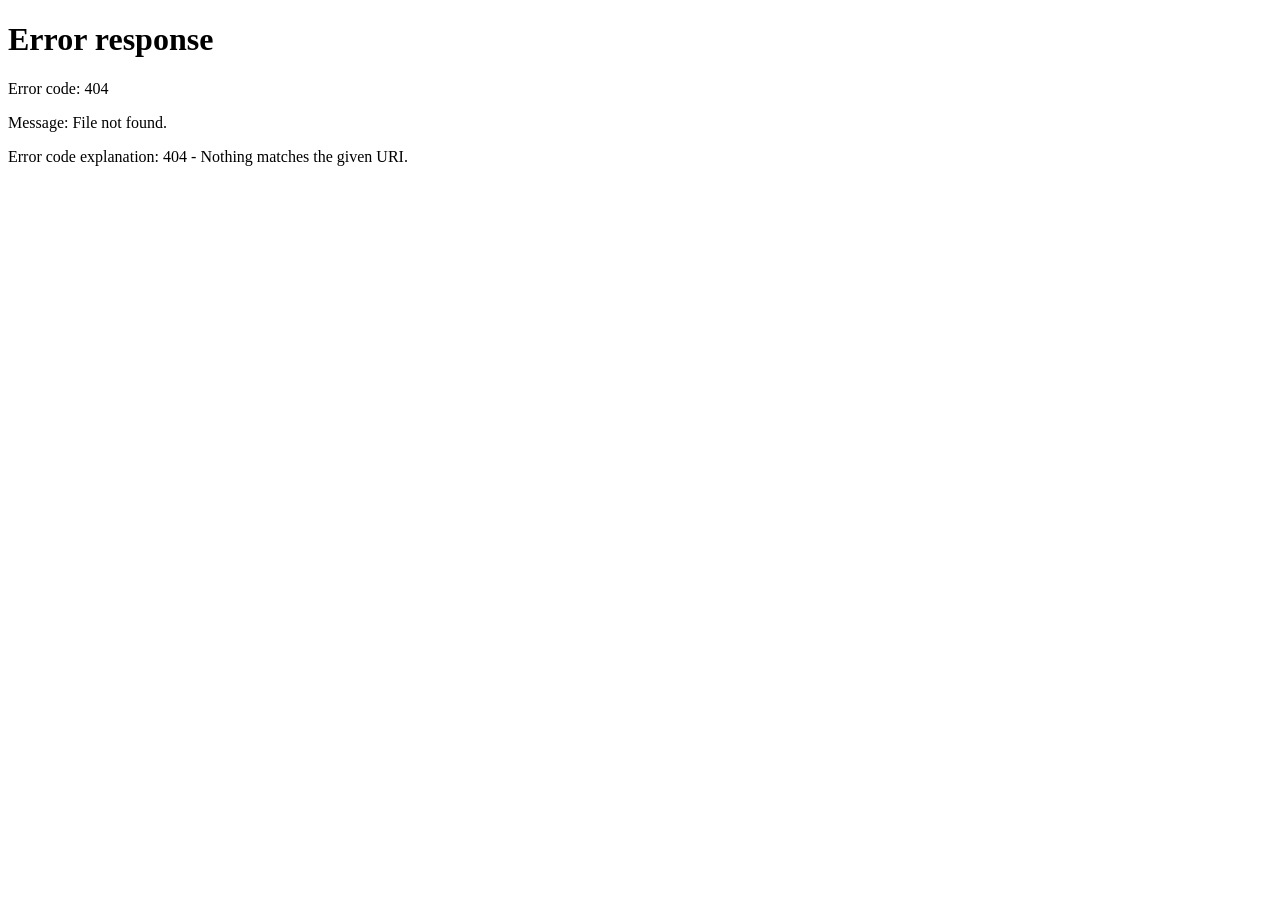
==== index.html @ a8dd4789 "Add files via upload" ====
<!DOCTYPE html>
<html>

<head>
    <meta charset="utf-8">
    <title>KINGJOWATCH</title>
</head>

<body>
    <h1>站点加载中...</h1>
    <script>window.location.href = '/admin/';</script> <!-- 如果你想让首页自动跳到后台，加上这行 -->
</body>

</html>
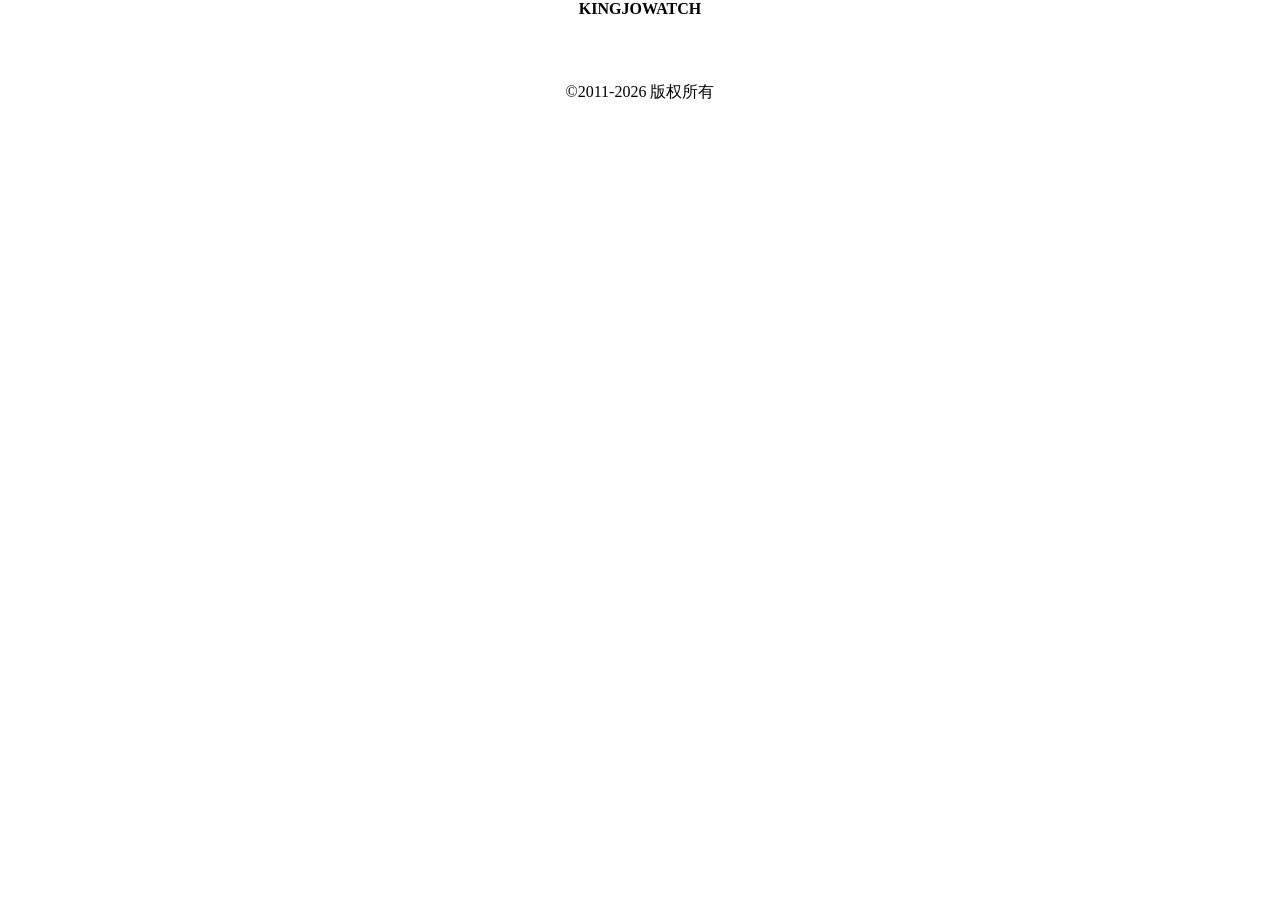
==== commit 51621425: "Update index.html" ====
--- a/index.html
+++ b/index.html
@@ -1,14 +1,155 @@
 <!DOCTYPE html>
-<html>
+<html lang="zh-CN">
 
 <head>
-    <meta charset="utf-8">
-    <title>KINGJOWATCH</title>
+  <meta charset="UTF-8">
+  <meta name="viewport"
+    content="width=device-width, initial-scale=1.0, maximum-scale=1.0, user-scalable=no, viewport-fit=cover">
+  <meta name="format-detection" content="telephone=no">
+  <meta name="theme-color" content="#ffffff">
+  <!-- 基础 SEO -->
+  <title>KingJoWatch</title>
+  <meta name="keywords" content="watch">
+
+  <!-- Open Graph 分享信息 -->
+  <meta property="og:type" content="website">
+  <meta property="og:title" content="KingJoWatch">
+  <meta name="twitter:card" content="summary_large_image">
+  <meta name="twitter:title" content="KingJoWatch">
+  <link rel="icon" type="image/png" href="assets/favicon.png">
+  <link rel="apple-touch-icon" href="assets/favicon.png">
+  <link rel="stylesheet" href="assets/h5.css?v=1789041992">
+  <style>
+    img[data-width-mode="full"] {
+      width: 100% !important;
+      height: auto !important;
+      max-width: 100%;
+      display: block;
+    }
+
+    img[data-width-mode="auto"] {
+      width: auto !important;
+      height: auto !important;
+      max-width: 100%;
+      display: block;
+    }
+
+    img[data-width-mode="custom"] {
+      height: auto !important;
+      max-width: 100%;
+      display: block;
+    }
+
+    img[data-align="left"] {
+      margin-left: 0 !important;
+      margin-right: auto !important;
+    }
+
+    img[data-align="center"] {
+      margin-left: auto !important;
+      margin-right: auto !important;
+    }
+
+    img[data-align="right"] {
+      margin-left: auto !important;
+      margin-right: 0 !important;
+    }
+
+    .sp-hero img,
+    .sp-cover>img,
+    .sp-swiper-item img {
+      width: 100% !important;
+      height: auto !important;
+      max-width: 100%;
+      display: block;
+    }
+  </style>
 </head>
 
 <body>
-    <h1>站点加载中...</h1>
-    <script>window.location.href = '/admin/';</script> <!-- 如果你想让首页自动跳到后台，加上这行 -->
+  <div class="sp-container">
+    <div class="sp-content">
+      <p><a class="sp-float-btn sp-float-btn--middle" style="width: 50px; height: 50px; right: 12px;" href="#"
+          target="_blank" rel="noopener" data-position-value="50%" data-whatsapp-btn>
+          <img src="assets/img/20260913_4eb7e6a503f9.png" alt="" data-width-mode="full">
+        </a></p>
+      <!-- KEEP -->
+      <div
+        style="text-align: center; position: fixed; top: 0; left: 0; right: 0; z-index: 100; background: #fff; display: block !important;">
+        <strong><span class="label">KINGJOWATCH</span></strong>
+      </div>
+      <!-- /KEEP -->
+      <p><img src="assets/img/20260910_326aba3b43a9.jpg" alt="" data-width-mode="full"><img
+          src="assets/img/20260910_cde612ee948a.jpg" alt="" data-width-mode="full"><img
+          src="assets/img/20260910_52739b4dad63.jpg" alt="" data-width-mode="full"><img
+          src="assets/img/20260910_2790271e76e2.jpg" alt="" data-width-mode="full"><img
+          src="assets/img/20260910_4234d8d2cf99.jpg" alt="" data-width-mode="full"><img
+          src="assets/img/20260910_8cfaa98b5fab.jpg" alt="" data-width-mode="full"><a title="baidu"
+          href="http://www.baidu.com" target="_blank" rel="noopener"><img src="assets/img/20260910_e543f8e494a5.jpg"
+            alt="" data-width-mode="full"></a></p>
+      <p>&nbsp;</p>
+      <div class="sp-list">
+        <div class="sp-list-item" style="text-align: center;">&copy;2011-2026 版权所有</div>
+      </div>
+    </div>
+  </div>
+  <script src="assets/h5.js?v=1789032528"></script>
+
+  <!-- ===== 从 Worker KV 读取 WhatsApp 号码并替换按钮链接 ===== -->
+  <script>
+    (function () {
+      "use strict";
+
+      // 兜底号码：API 失败时用这个，保证按钮永远能用
+      var FALLBACK_NUMBER = '8618603024764';
+
+      function pickNumber(config) {
+        if (!config || !Array.isArray(config.whatsapp) || !config.whatsapp.length) {
+          return FALLBACK_NUMBER;
+        }
+        var list = config.whatsapp;
+
+        // 轮询模式：前端随机挑一个（真正轮询应由 Worker 处理）
+        if (config.routing_mode === 'round_robin') {
+          return list[Math.floor(Math.random() * list.length)].number;
+        }
+
+        // 单号码模式：优先默认号码，否则第一个
+        var target = list.find(function (x) { return x.is_default; }) || list[0];
+        return target.number;
+      }
+
+      function applyNumber(number) {
+        var clean = String(number || '').replace(/\D/g, '');
+        if (!clean) clean = FALLBACK_NUMBER;
+
+        var buttons = document.querySelectorAll('[data-whatsapp-btn]');
+        for (var i = 0; i < buttons.length; i++) {
+          buttons[i].href = 'https://wa.me/' + clean;
+        }
+      }
+
+      async function boot() {
+        var config = null;
+        try {
+          var res = await fetch('/api/public/config', {
+            cache: 'no-store',
+            credentials: 'same-origin'
+          });
+          if (res.ok) config = await res.json();
+        } catch (e) {
+          console.warn('[Sulan] /api/public/config 读取失败，使用兜底号码:', e.message);
+        }
+        applyNumber(pickNumber(config));
+      }
+
+      if (document.readyState === 'loading') {
+        document.addEventListener('DOMContentLoaded', boot, { once: true });
+      } else {
+        boot();
+      }
+    })();
+  </script>
 </body>
 
-</html>+</html>
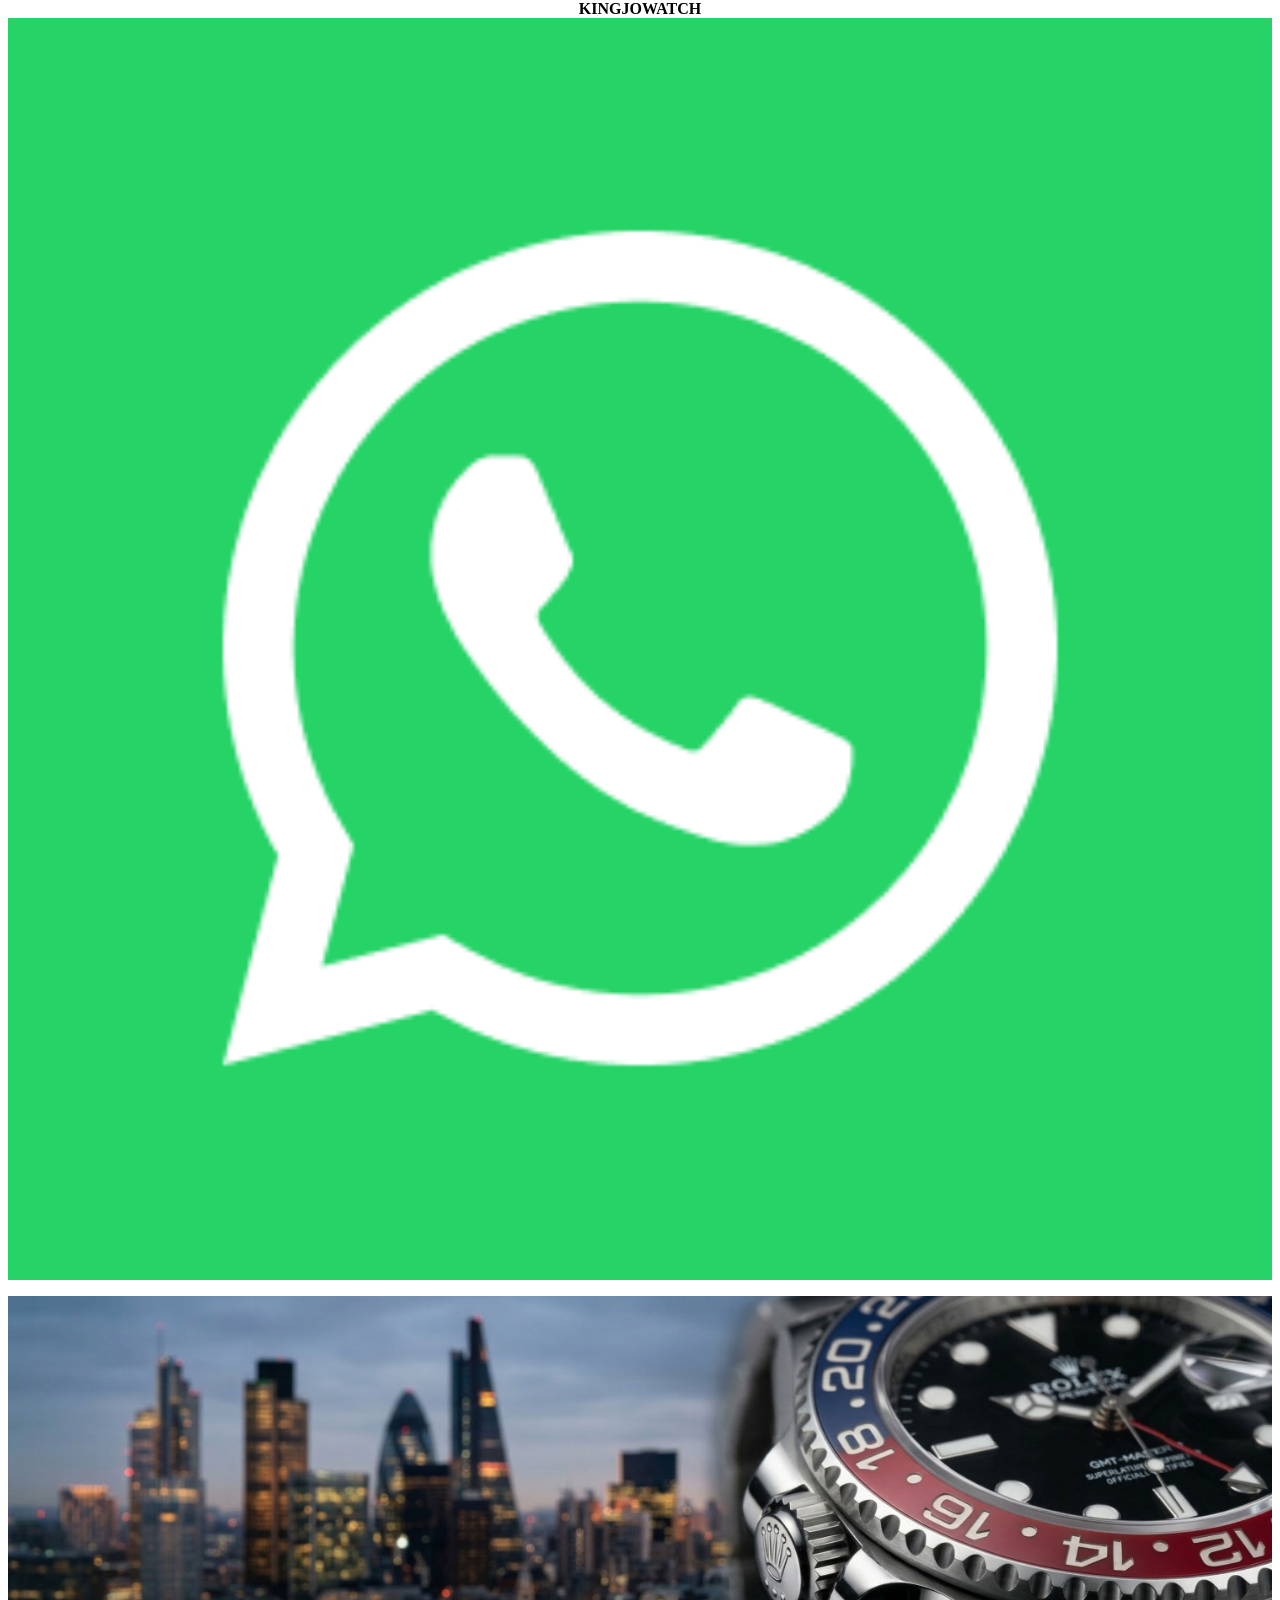
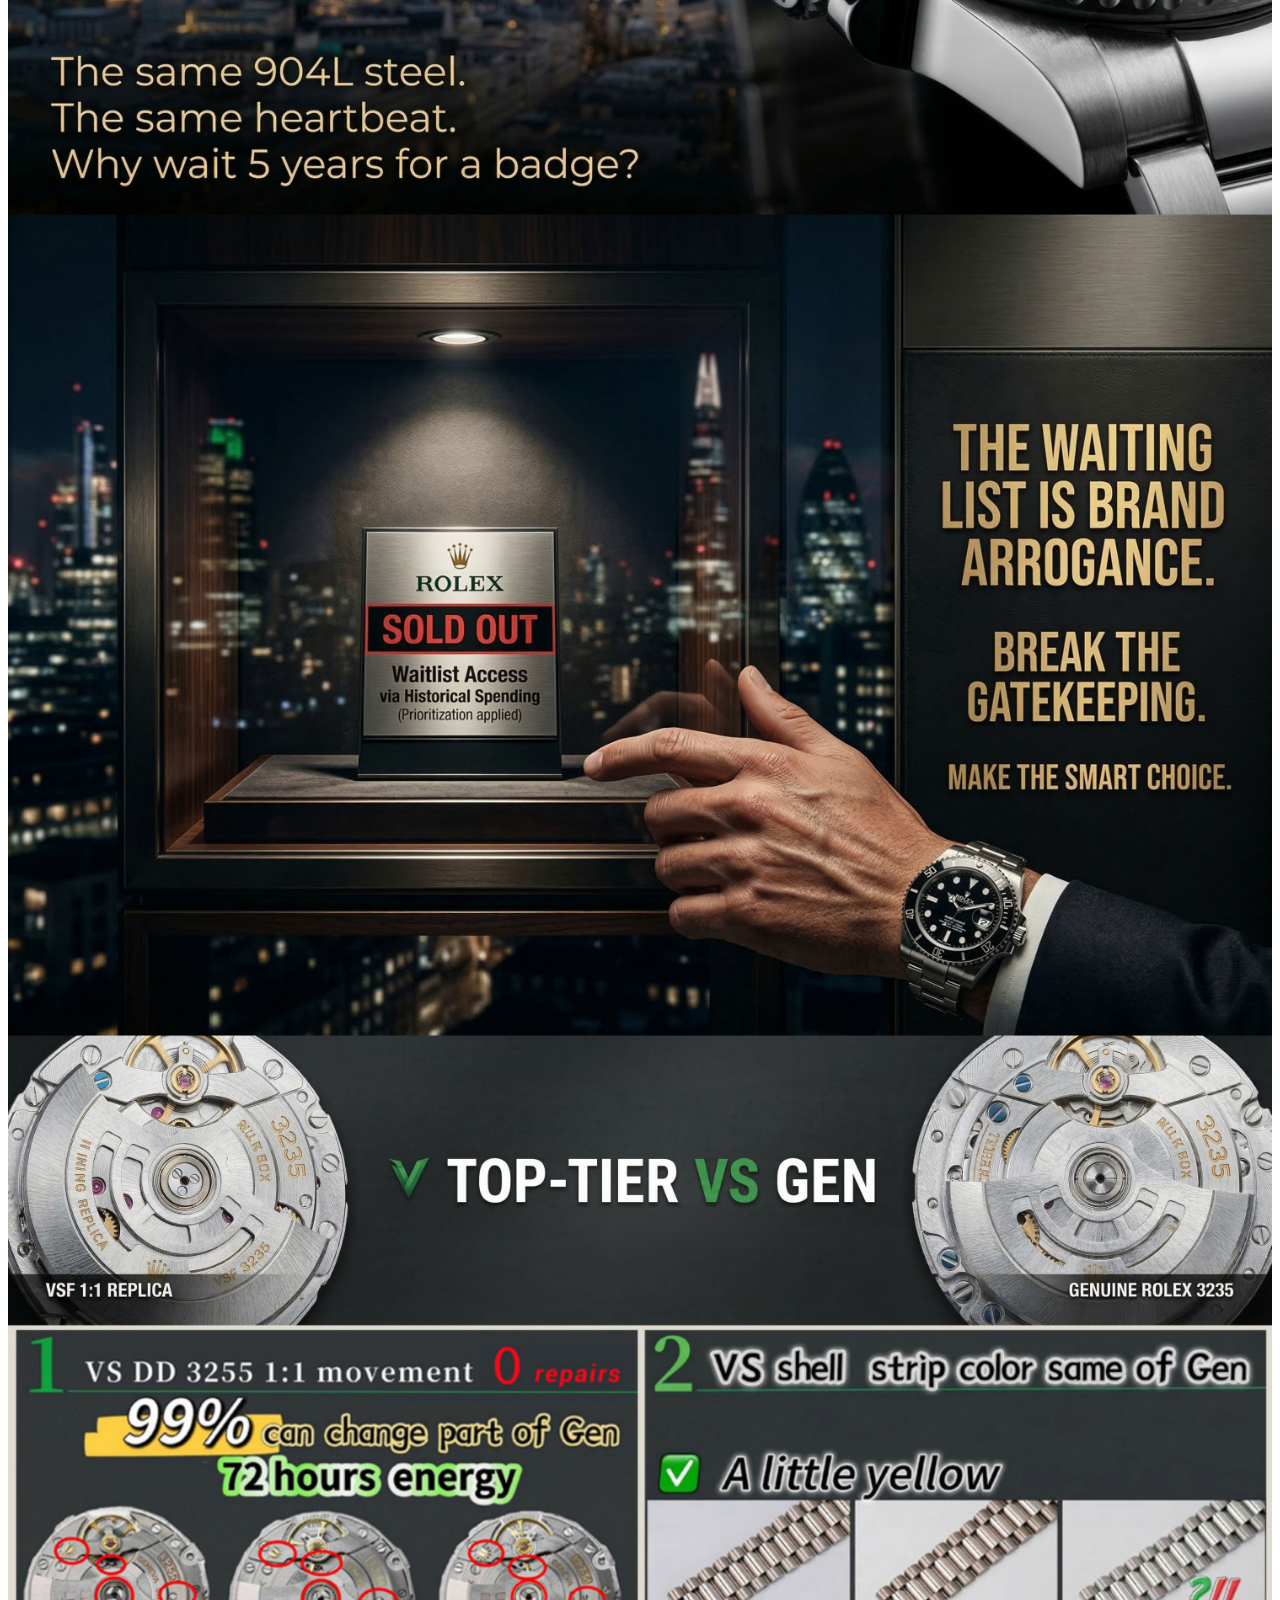
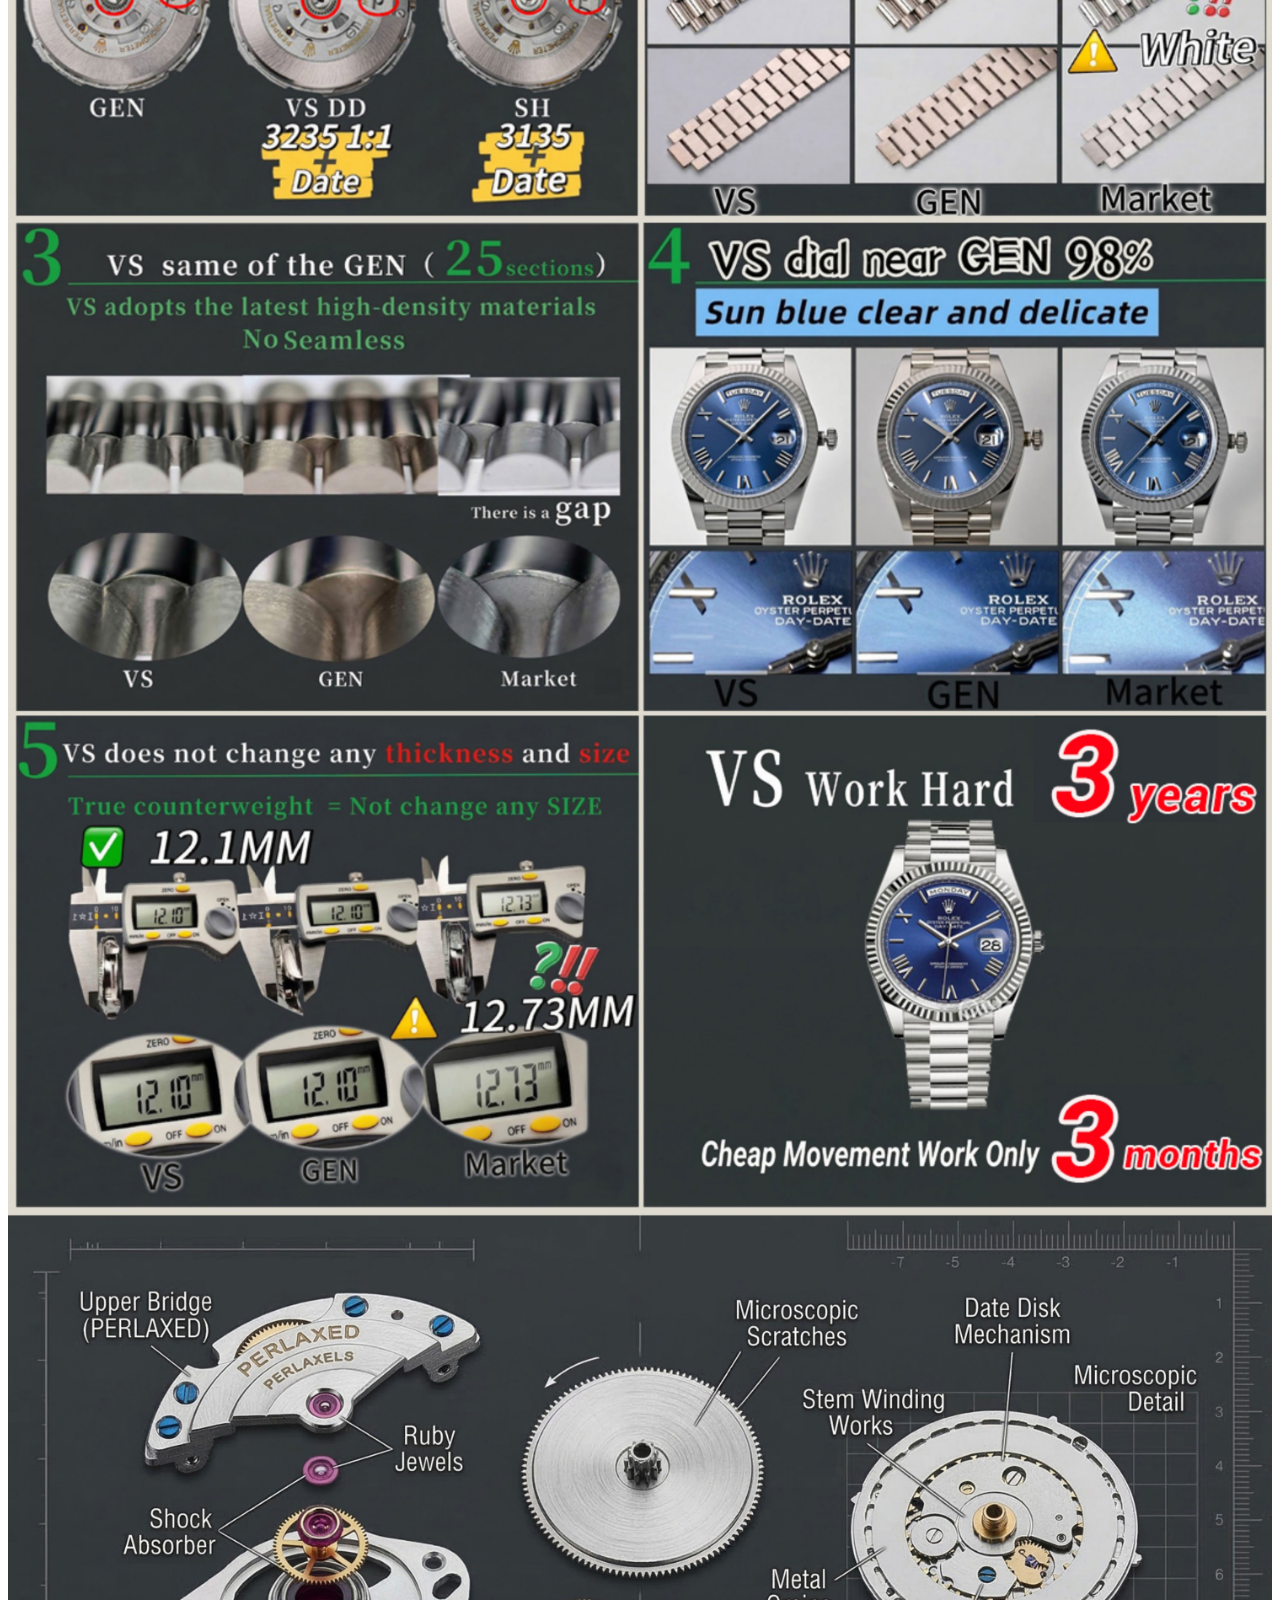
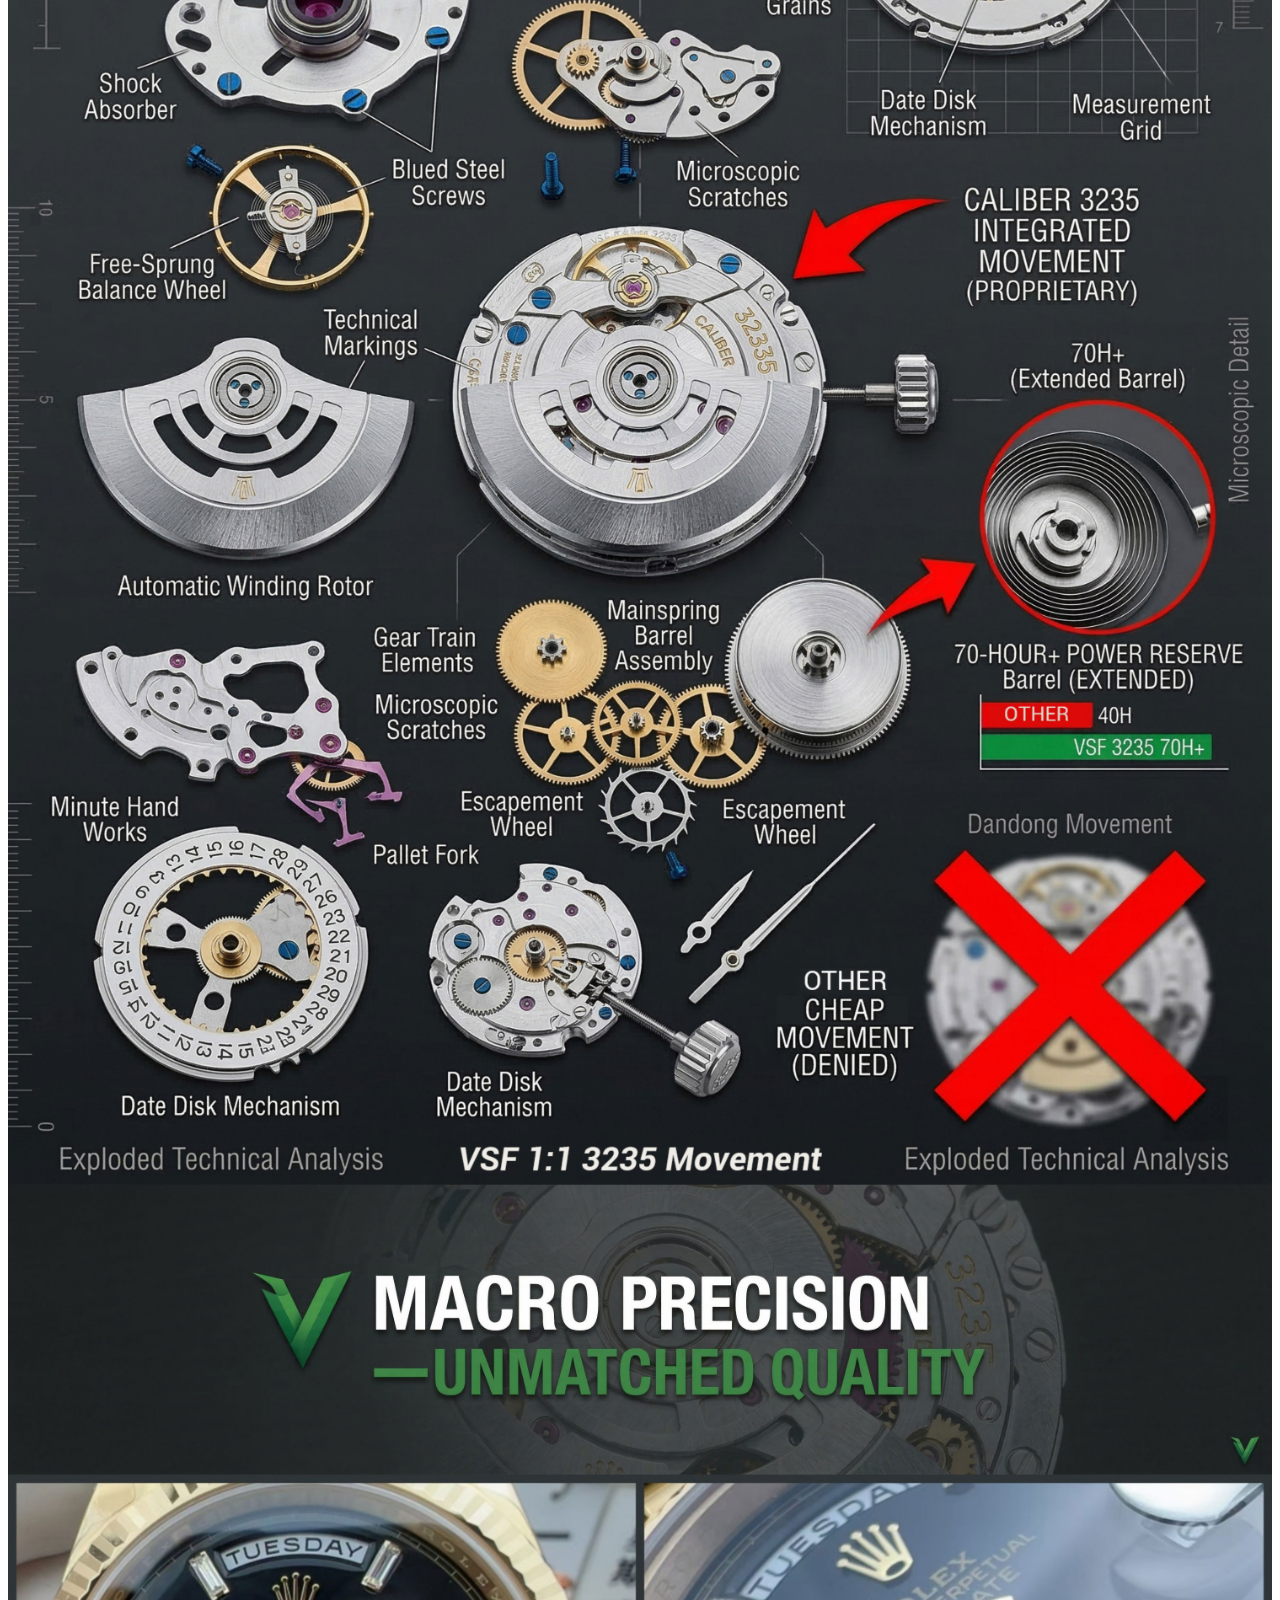
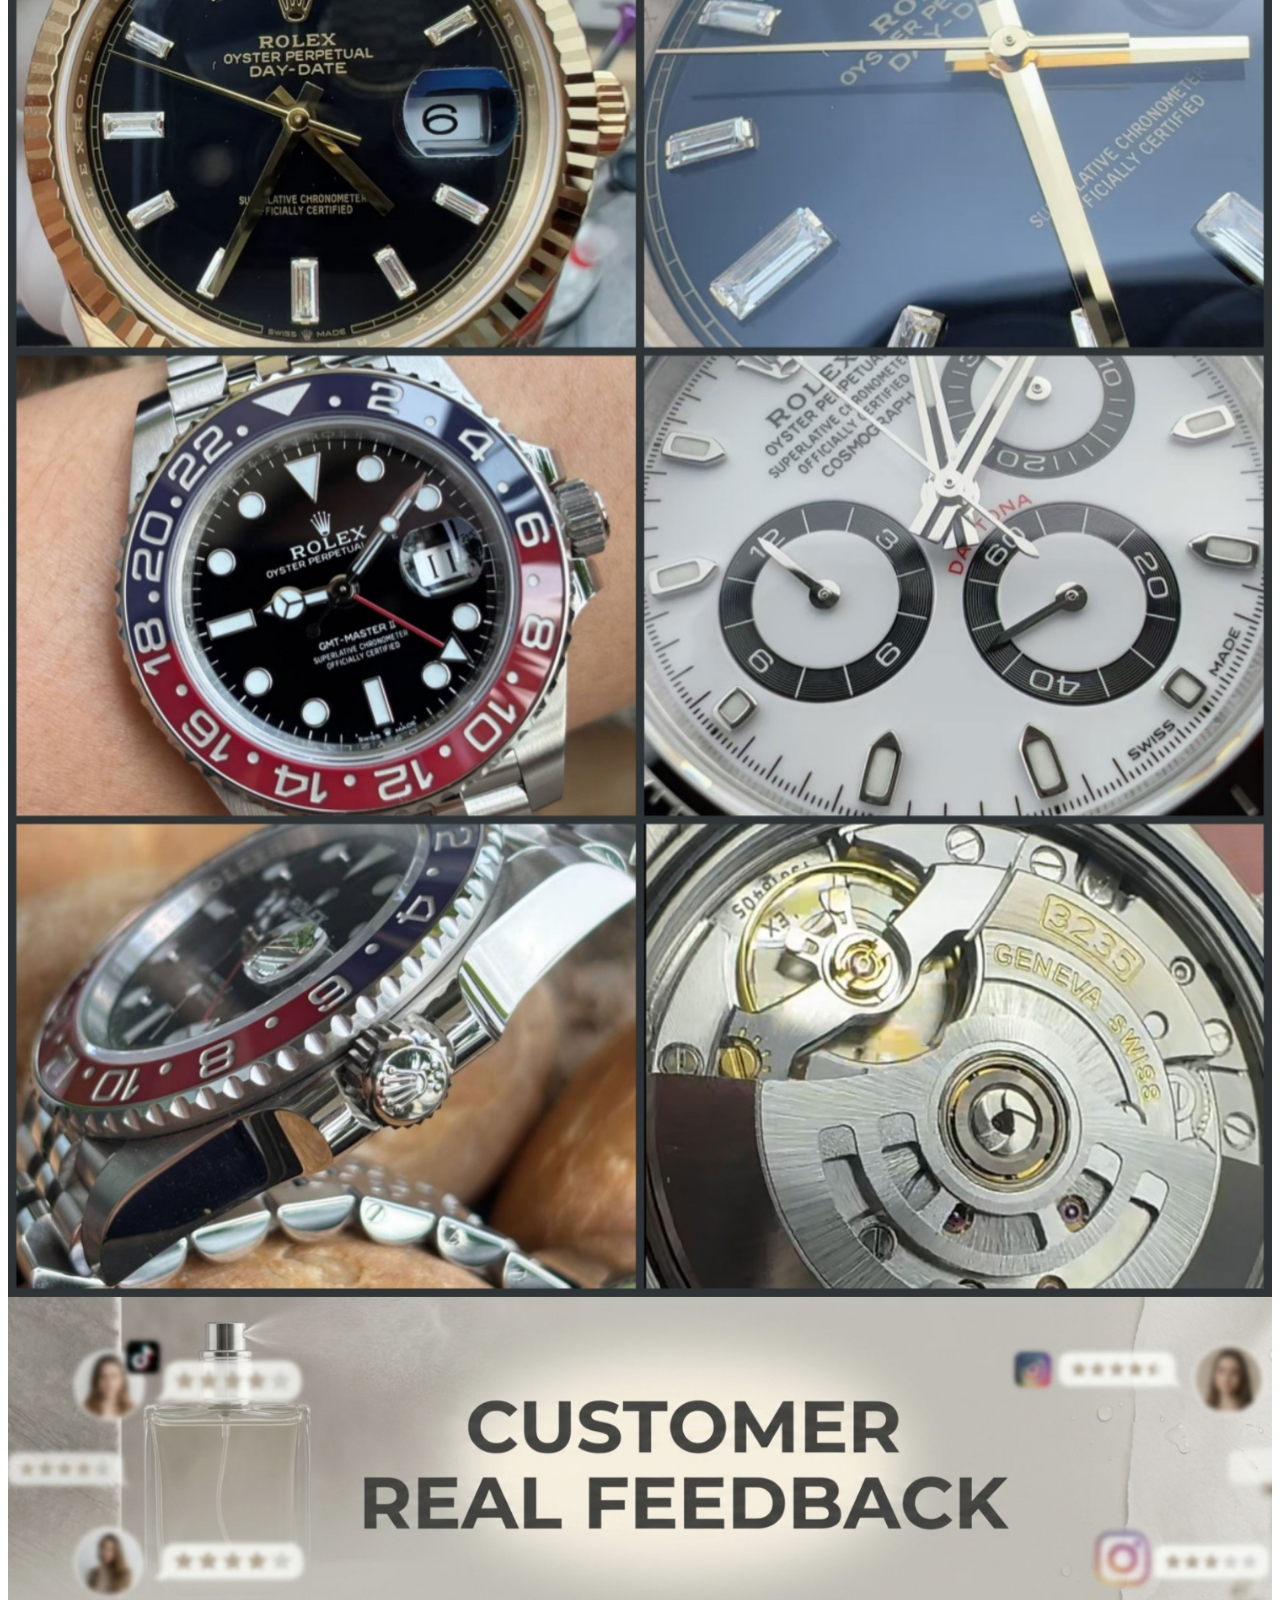
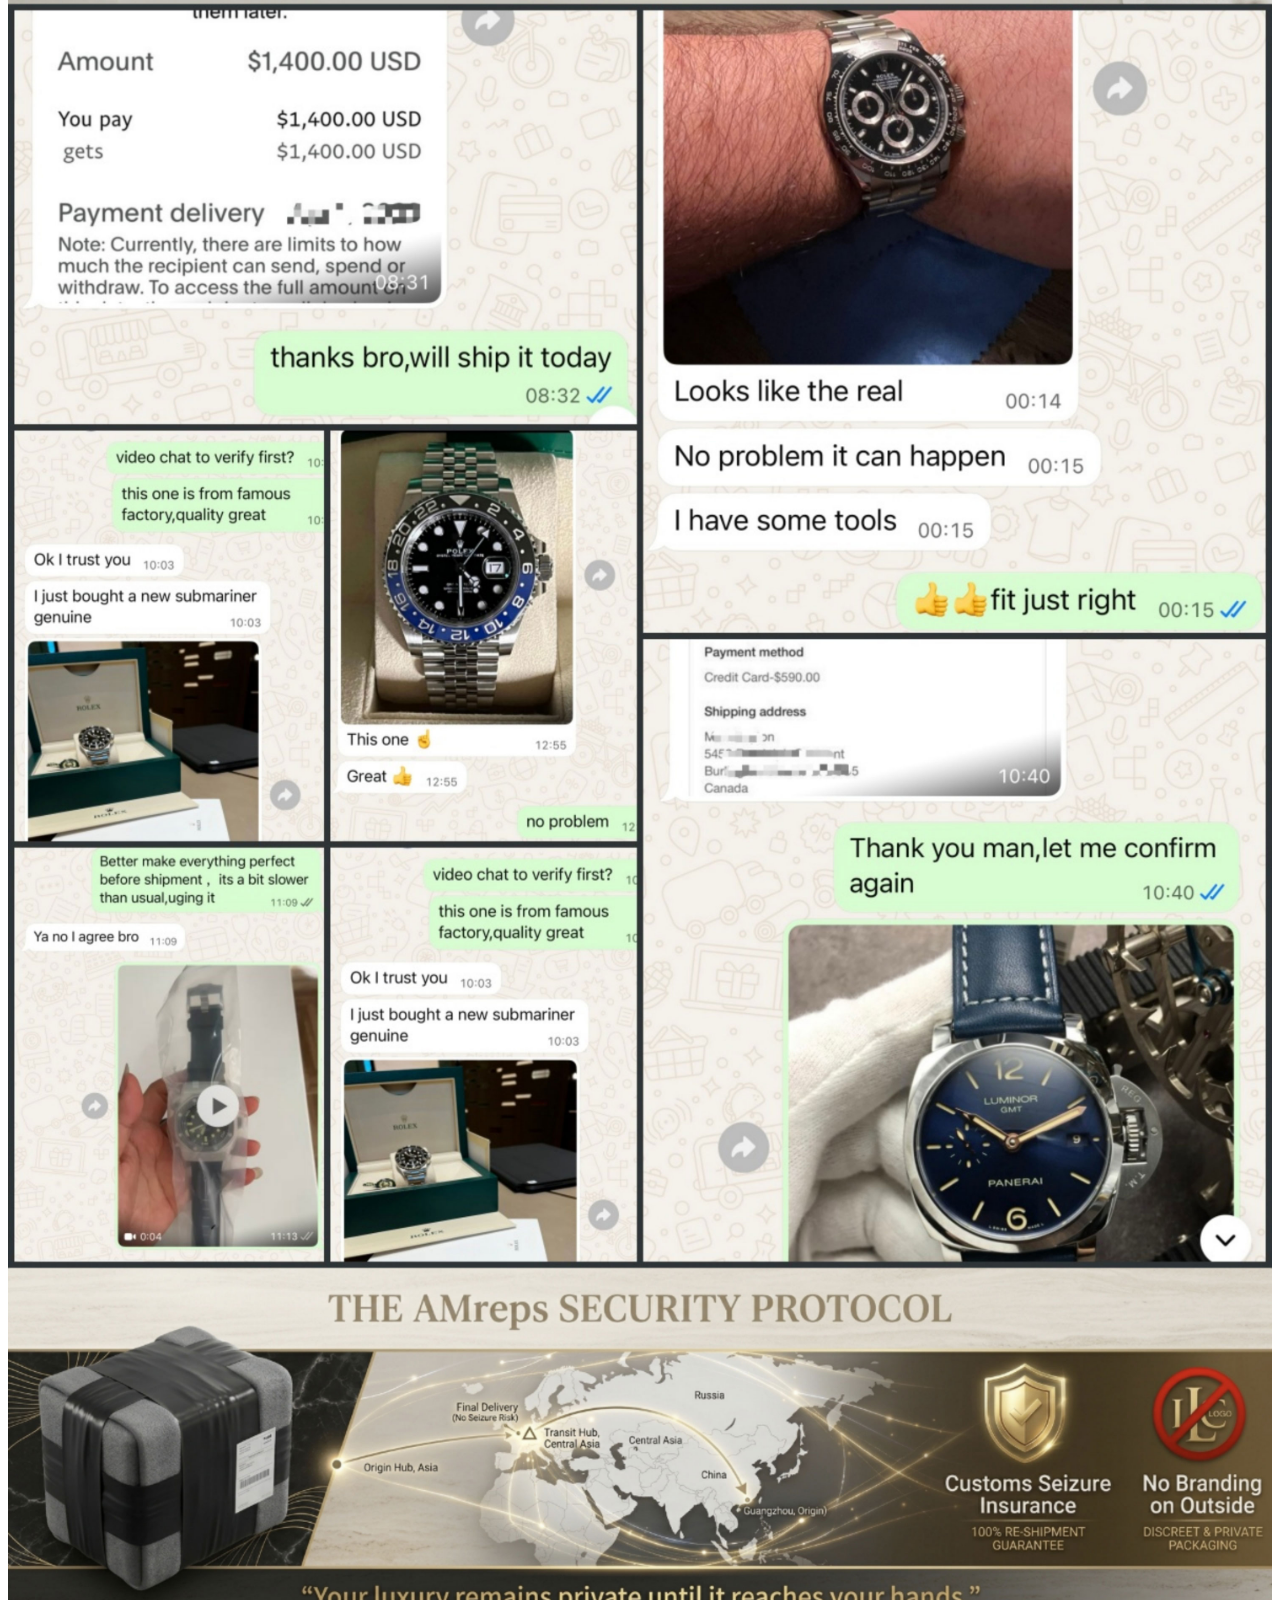
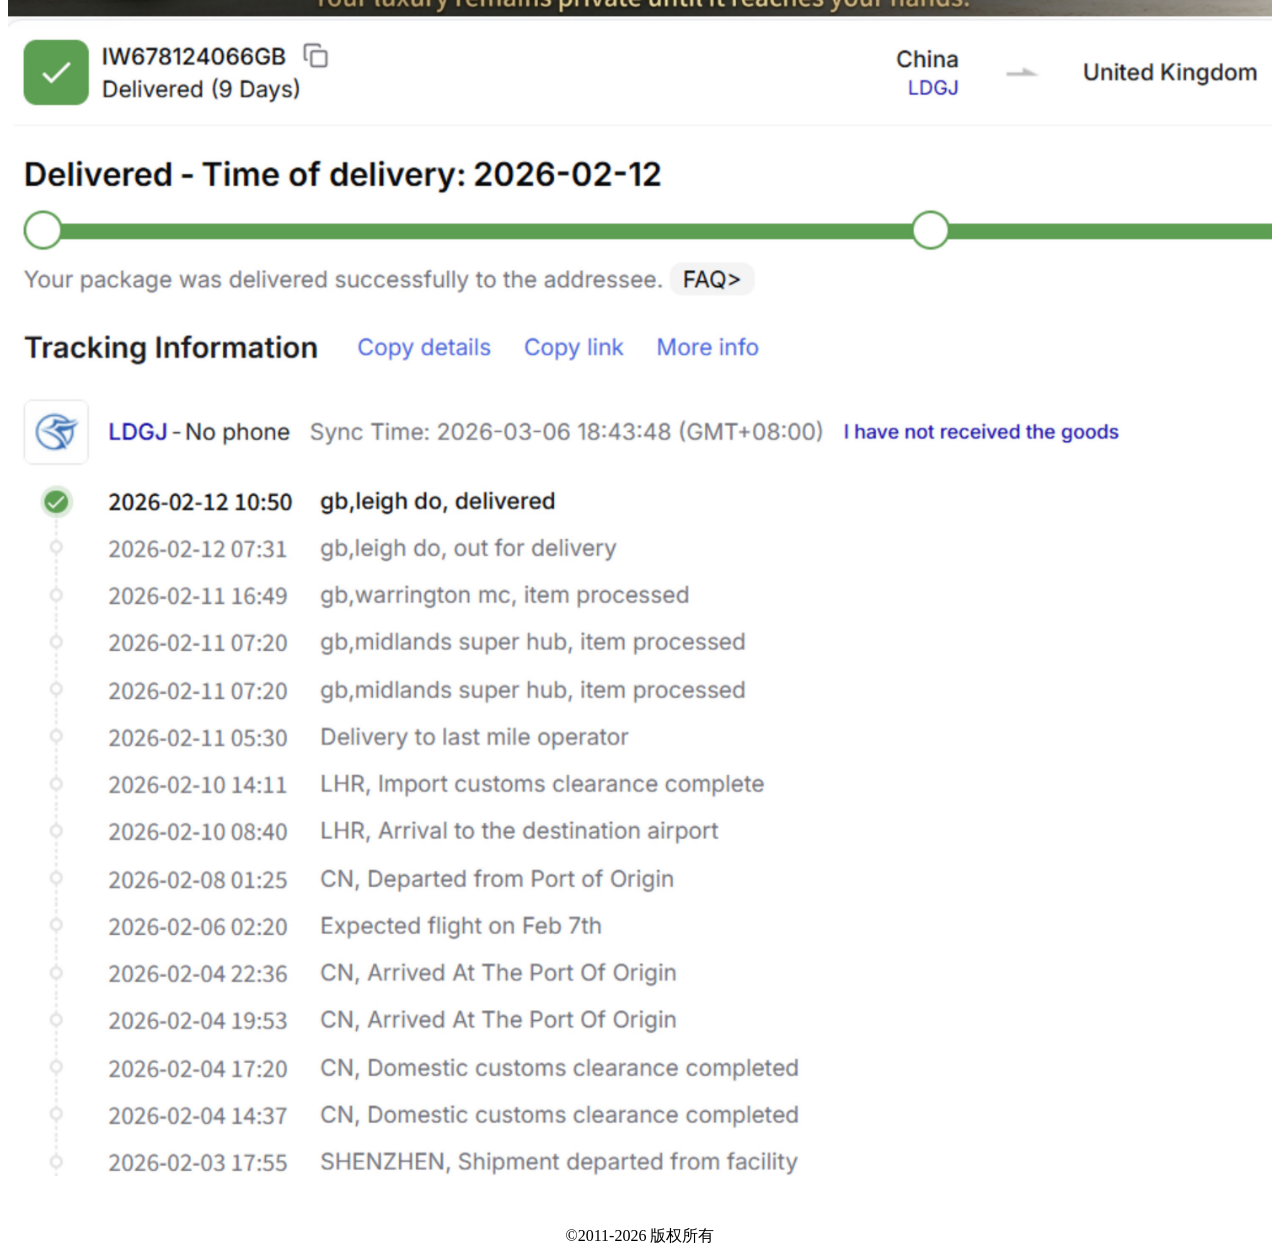
==== commit 65ea611b: "Update index.html" ====
--- a/index.html
+++ b/index.html
@@ -71,7 +71,7 @@
     <div class="sp-content">
       <p><a class="sp-float-btn sp-float-btn--middle" style="width: 50px; height: 50px; right: 12px;" href="#"
           target="_blank" rel="noopener" data-position-value="50%" data-whatsapp-btn>
-          <img src="assets/img/20260913_4eb7e6a503f9.png" alt="" data-width-mode="full">
+          <img src="assets/assets/img/20260913_4eb7e6a503f9.png" alt="" data-width-mode="full">
         </a></p>
       <!-- KEEP -->
       <div
@@ -79,13 +79,12 @@
         <strong><span class="label">KINGJOWATCH</span></strong>
       </div>
       <!-- /KEEP -->
-      <p><img src="assets/img/20260910_326aba3b43a9.jpg" alt="" data-width-mode="full"><img
-          src="assets/img/20260910_cde612ee948a.jpg" alt="" data-width-mode="full"><img
-          src="assets/img/20260910_52739b4dad63.jpg" alt="" data-width-mode="full"><img
-          src="assets/img/20260910_2790271e76e2.jpg" alt="" data-width-mode="full"><img
-          src="assets/img/20260910_4234d8d2cf99.jpg" alt="" data-width-mode="full"><img
-          src="assets/img/20260910_8cfaa98b5fab.jpg" alt="" data-width-mode="full"><a title="baidu"
-          href="http://www.baidu.com" target="_blank" rel="noopener"><img src="assets/img/20260910_e543f8e494a5.jpg"
+      <p><img src="assets/assets/img/20260910_326aba3b43a9.jpg" alt="" data-width-mode="full"><img
+          src="assets/assets/img/20260910_cde612ee948a.jpg" alt="" data-width-mode="full"><img
+          src="assets/assets/img/20260910_52739b4dad63.jpg" alt="" data-width-mode="full"><img
+          src="assets/assets/img/20260910_2790271e76e2.jpg" alt="" data-width-mode="full"><img
+          src="assets/assets/img/20260910_4234d8d2cf99.jpg" alt="" data-width-mode="full"><img
+          src="assets/assets/img/20260910_8cfaa98b5fab.jpg" alt="" data-width-mode="full"><img src="assets/assets/img/20260910_e543f8e494a5.jpg"
             alt="" data-width-mode="full"></a></p>
       <p>&nbsp;</p>
       <div class="sp-list">
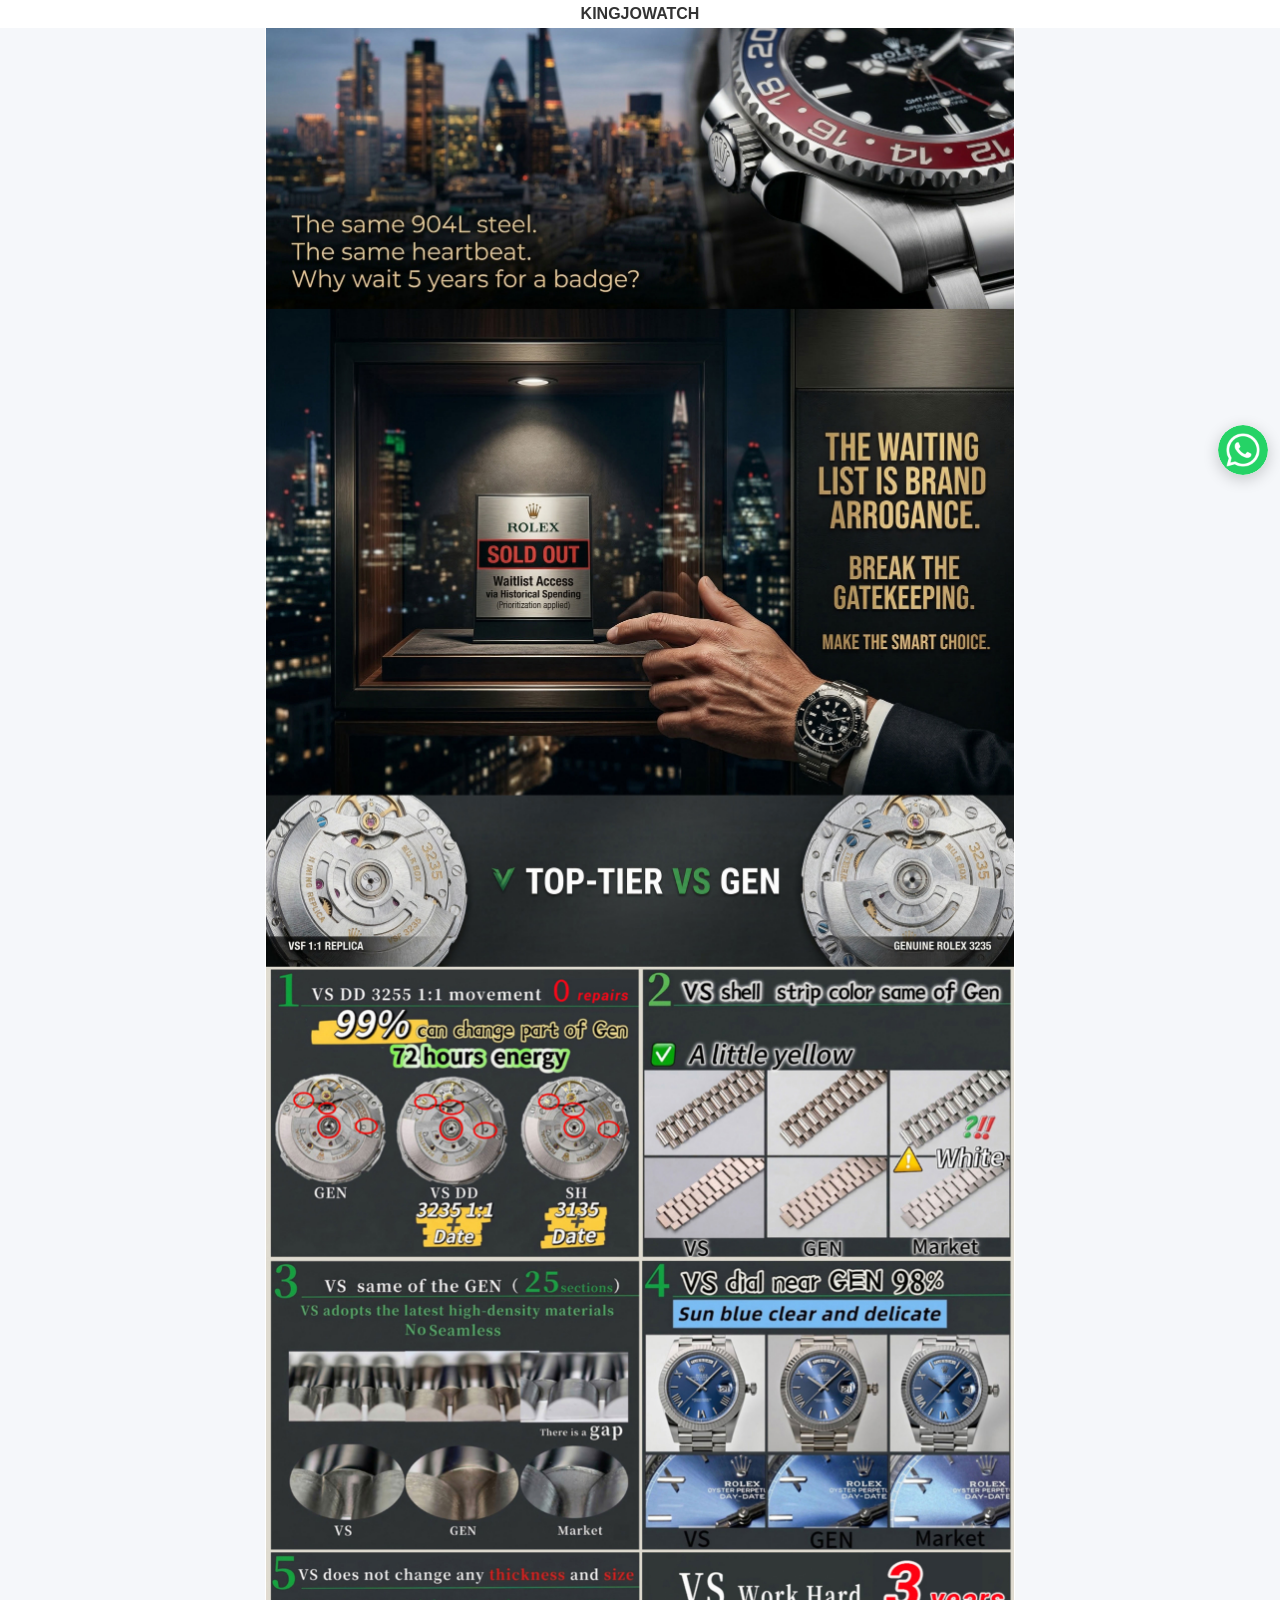
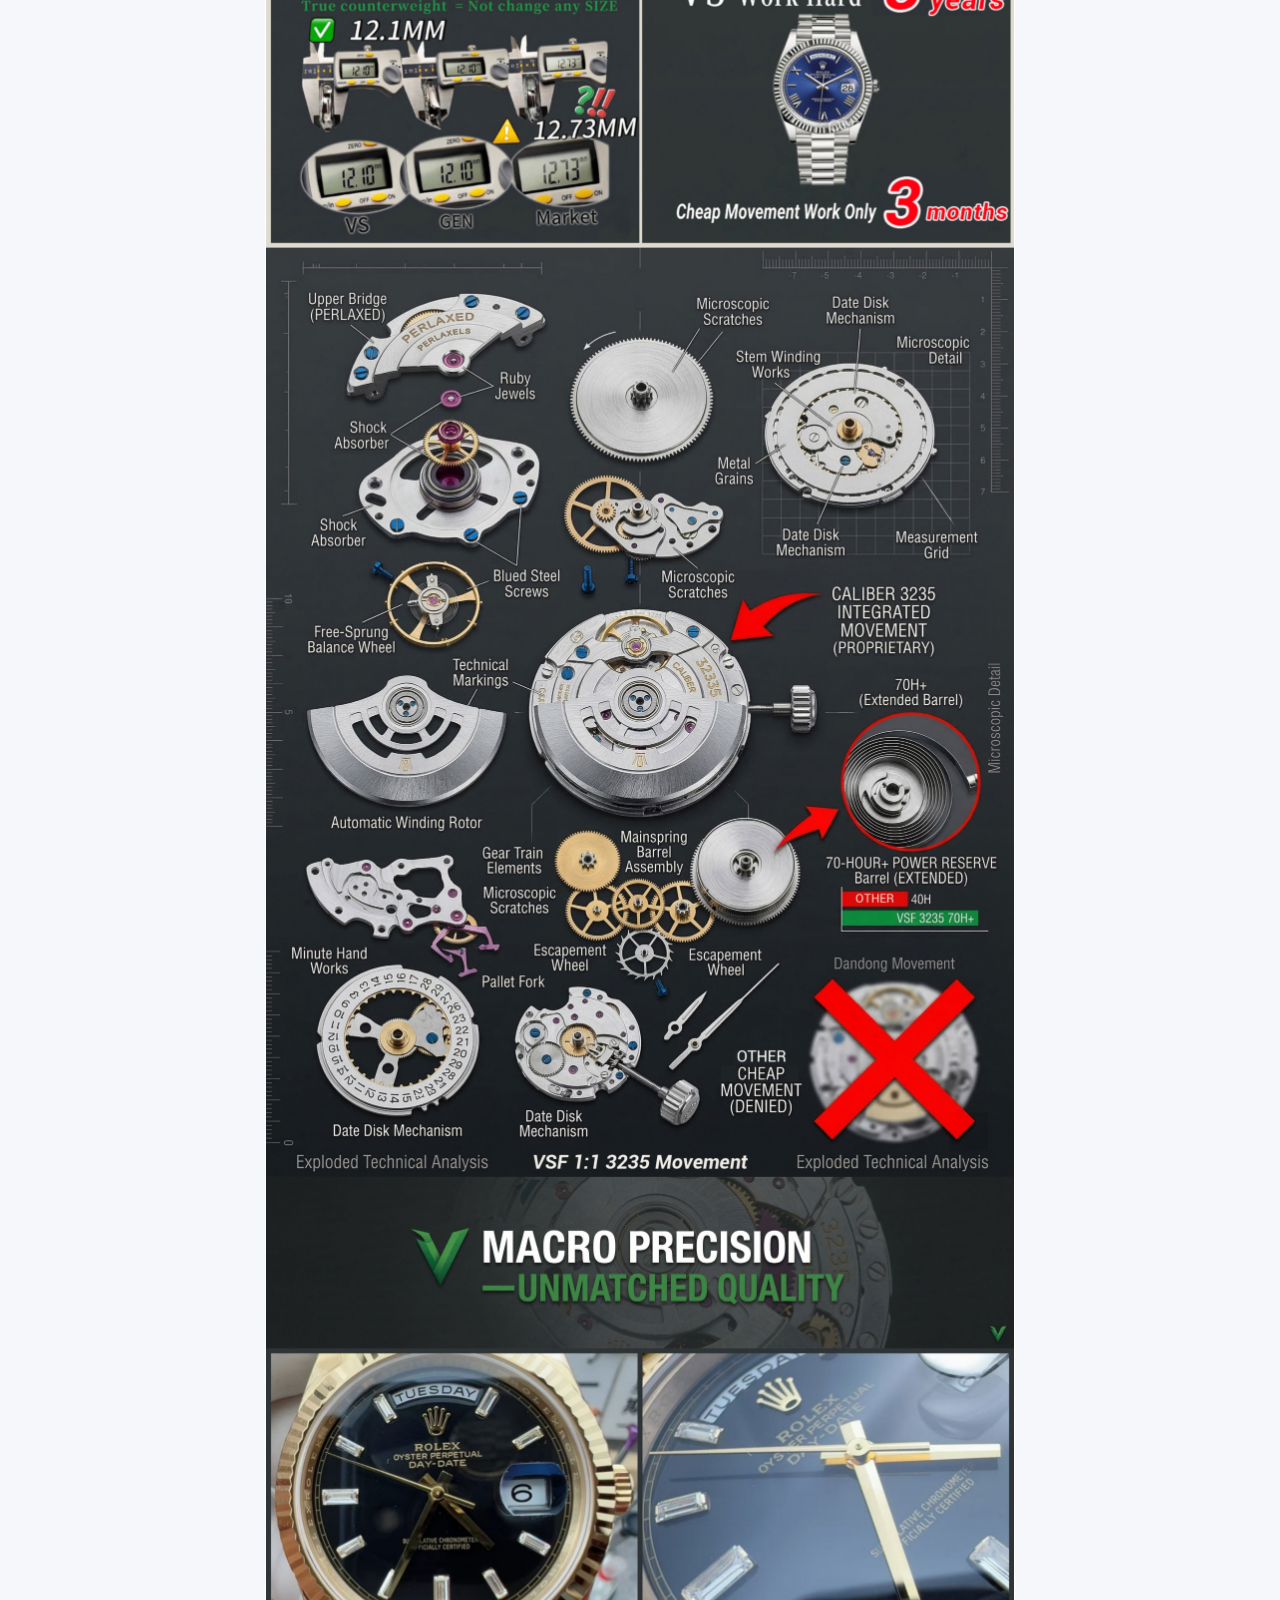
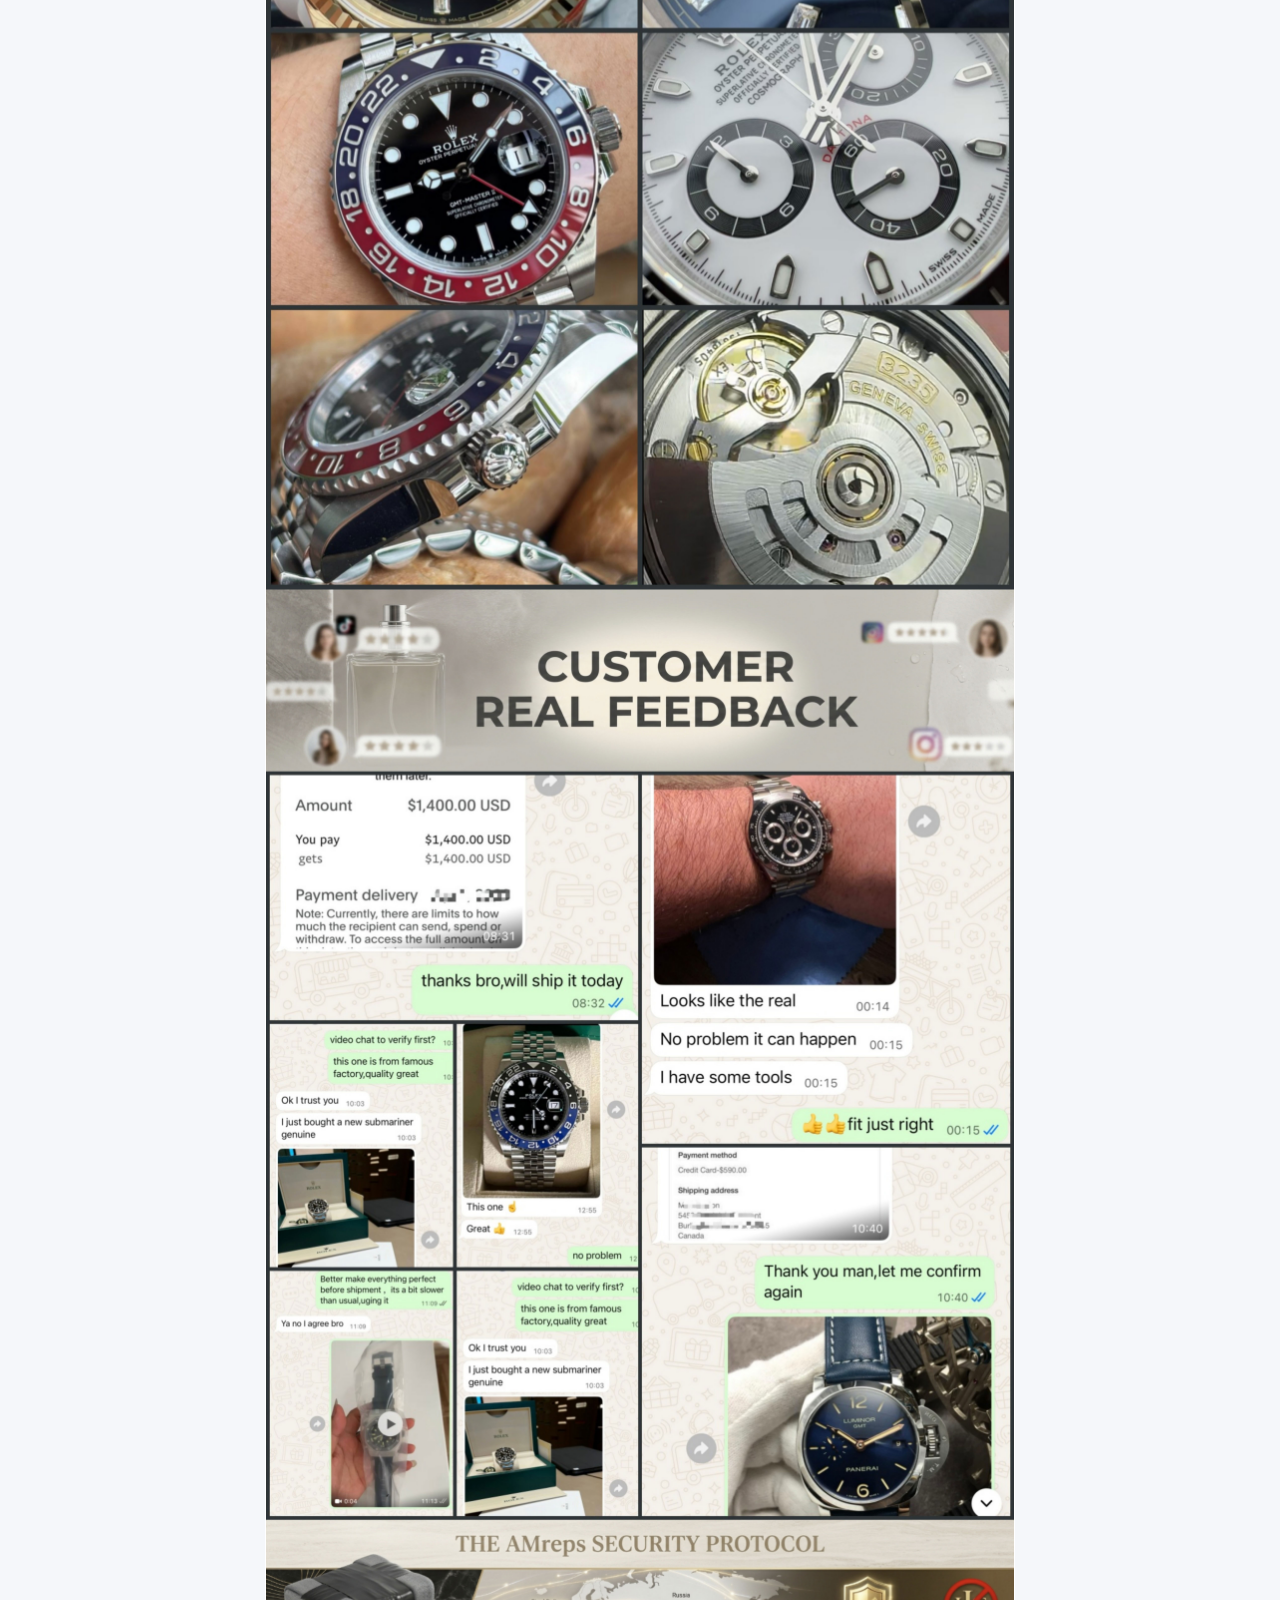
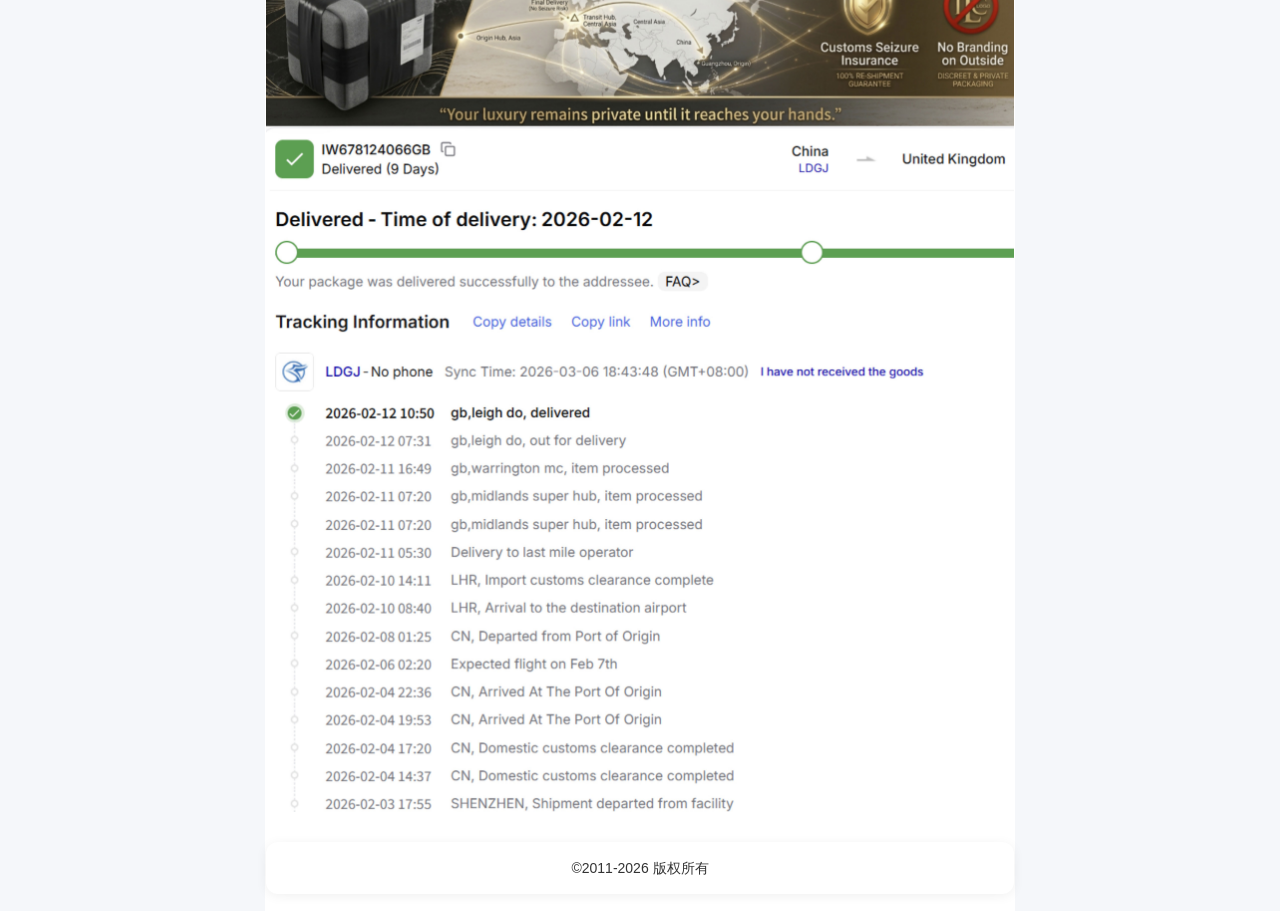
==== commit f960fc44: "Update index.html" ====
--- a/index.html
+++ b/index.html
@@ -16,9 +16,9 @@
   <meta property="og:title" content="KingJoWatch">
   <meta name="twitter:card" content="summary_large_image">
   <meta name="twitter:title" content="KingJoWatch">
-  <link rel="icon" type="image/png" href="assets/favicon.png">
-  <link rel="apple-touch-icon" href="assets/favicon.png">
-  <link rel="stylesheet" href="assets/h5.css?v=1789041992">
+  <link rel="icon" type="image/png" href="assets/assets/favicon.png">
+  <link rel="apple-touch-icon" href="assets/assets/favicon.png">
+  <link rel="stylesheet" href="assets/assets/h5.css?v=1789041992">
   <style>
     img[data-width-mode="full"] {
       width: 100% !important;
--- a/assets/assets/h5.css
+++ b/assets/assets/h5.css
@@ -0,0 +1,319 @@
+/* ========== 1. 基础重置 ========== */
+*, *::before, *::after { box-sizing: border-box; -webkit-tap-highlight-color: transparent; }
+html { -webkit-text-size-adjust: 100%; }
+body {
+  margin: 0;
+  font-family: -apple-system, BlinkMacSystemFont, "PingFang SC", "Helvetica Neue",
+               "Microsoft YaHei", "Segoe UI", Roboto, sans-serif;
+  font-size: 16px;
+  line-height: 1.6;
+  color: #333;
+  background: #f5f7fa;
+  overflow-x: hidden;
+  -webkit-font-smoothing: antialiased;
+  word-break: break-word;
+}
+:root {
+  --primary: #1890ff;
+  --primary-dark: #096dd9;
+  --text:    #333;
+  --text-2:  #666;
+  --text-3:  #999;
+  --bg:      #fff;
+  --bg-2:    #f5f7fa;
+  --border:  #eee;
+  --radius:  12px;
+  --shadow:  0 2px 12px rgba(0,0,0,.06);
+}
+
+/* ========== 2. 容器 ========== */
+.sp-container {
+  width: 100%;
+  max-width: 750px;
+  margin: 0 auto;
+  padding: 1px;
+  background: var(--bg);
+  min-height: 100vh;
+}
+.sp-has-fixed-bottom { padding-bottom: 90px; }
+
+/* ========== 3. 媒体自适应 ========== */
+img, video, iframe, svg { max-width: 100%; height: auto; display: block; border: 0; }
+
+/* ========== 4. 图片显示模式 ========== */
+img[data-width-mode="full"] {
+  width: 100% !important;
+  height: auto !important;
+  max-width: 100%;
+  display: block;
+}
+img[data-width-mode="auto"] {
+  width: auto !important;
+  height: auto !important;
+  max-width: 100%;
+  display: block;
+}
+img[data-width-mode="custom"] {
+  height: auto !important;
+  max-width: 100%;
+  display: block;
+}
+img[data-align="left"]   { margin-left: 0 !important;    margin-right: auto !important; }
+img[data-align="center"] { margin-left: auto !important; margin-right: auto !important; }
+img[data-align="right"]  { margin-left: auto !important; margin-right: 0 !important; }
+
+/* 结构性图片强制全宽 */
+.sp-hero img,
+.sp-cover > img,
+.sp-swiper-item img {
+  width: 100% !important;
+  height: auto !important;
+  max-width: 100%;
+  display: block;
+}
+
+/* ========== 5. 富文本内容区 ========== */
+.sp-content { font-size: 16px; line-height: 1.75; color: var(--text); }
+.sp-content h1 { font-size: 22px; margin: 24px 0 12px; line-height: 1.3; }
+.sp-content h2 { font-size: 20px; margin: 20px 0 10px; line-height: 1.3; }
+.sp-content h3 { font-size: 18px; margin: 16px 0 8px; }
+.sp-content p  { margin: 1px 0; }
+.sp-content a  { color: var(--primary); text-decoration: none; }
+.sp-content ul, .sp-content ol { padding-left: 20px; margin: 12px 0; }
+.sp-content li { margin: 6px 0; }
+.sp-content blockquote {
+  margin: 16px 0; padding: 12px 16px;
+  border-left: 4px solid var(--primary);
+  background: #f7f9fc; color: #555; border-radius: 4px;
+}
+
+/* ========== 6. 表格 ========== */
+.sp-content table {
+  width: 100%;
+  border-collapse: collapse;
+  margin: 8px 0;
+  font-size: 14px;
+}
+.sp-content th,
+.sp-content td {
+  border: 1px solid #e5e5e5;
+  padding: 4px 8px;
+  text-align: left;
+  line-height: 1.5;
+}
+.sp-content th { background: #fafafa; font-weight: 600; }
+.sp-content table p,
+.sp-content td p,
+.sp-content th p { margin: 0; }
+.sp-table-wrap { width: 100%; overflow-x: auto; -webkit-overflow-scrolling: touch; }
+
+/* ========== 7. Hero 大图区 ========== */
+.sp-hero {
+  position: relative;
+  margin: -16px -16px 20px;
+  overflow: hidden;
+  background: #000;
+}
+.sp-hero-mask {
+  position: absolute; left: 0; right: 0; bottom: 0;
+  padding: 40px 20px 24px;
+  background: linear-gradient(to top, rgba(0,0,0,.65), rgba(0,0,0,0));
+  color: #fff;
+}
+.sp-hero-title {
+  margin: 0 0 6px; font-size: 24px; font-weight: 700;
+  text-shadow: 0 2px 8px rgba(0,0,0,.4);
+}
+.sp-hero-sub { margin: 0; font-size: 14px; opacity: .9; }
+
+/* ========== 8. 卡片 ========== */
+.sp-card {
+  background: #fff;
+  border-radius: var(--radius);
+  padding: 16px;
+  box-shadow: var(--shadow);
+  margin-bottom: 16px;
+}
+.sp-card-title {
+  margin: 0 0 8px; font-size: 17px; font-weight: 600; color: var(--text);
+  display: flex; align-items: center; gap: 8px;
+}
+.sp-card-title::before {
+  content: ""; width: 4px; height: 16px;
+  background: var(--primary); border-radius: 2px;
+}
+.sp-card-body { color: var(--text-2); font-size: 14px; line-height: 1.7; }
+
+/* 卡片网格 */
+.sp-grid { display: grid; grid-template-columns: repeat(2, 1fr); gap: 12px; margin-bottom: 16px; }
+.sp-grid-item {
+  background: #fff; border-radius: var(--radius);
+  padding: 16px; text-align: center; box-shadow: var(--shadow);
+}
+.sp-grid-item .num { font-size: 22px; font-weight: 700; color: var(--primary); }
+.sp-grid-item .label { font-size: 13px; color: var(--text-2); margin-top: 4px; }
+
+/* ========== 9. 按钮 ========== */
+.sp-btn {
+  display: inline-flex; align-items: center; justify-content: center;
+  min-height: 44px; padding: 0 24px; font-size: 16px; font-weight: 500;
+  border: none; border-radius: 8px;
+  background: var(--primary); color: #fff;
+  text-decoration: none; cursor: pointer; user-select: none;
+  transition: opacity .2s, transform .1s;
+}
+.sp-btn:active { opacity: .85; transform: scale(.98); }
+.sp-btn-block { display: flex; width: 100%; }
+.sp-btn-outline { background: transparent; border: 1px solid var(--primary); color: var(--primary); }
+.sp-btn-warn { background: linear-gradient(90deg, #ff7a45, #ff4d4f); }
+
+/* ========== 10. 吸底按钮 ========== */
+.sp-fixed-bottom {
+  position: fixed; left: 0; right: 0; bottom: 0;
+  padding: 12px 16px calc(12px + env(safe-area-inset-bottom));
+  background: #fff;
+  box-shadow: 0 -2px 10px rgba(0,0,0,.06);
+  z-index: 100;
+}
+.sp-fixed-bottom .sp-btn { width: 100%; }
+
+/* ========== 11. 轮播 ========== */
+.sp-swiper {
+  position: relative; width: 100%; overflow: hidden;
+  border-radius: var(--radius); margin-bottom: 16px; background: #000;
+}
+.sp-swiper-track {
+  display: flex; transition: transform .35s ease;
+  will-change: transform;
+}
+.sp-swiper-item { flex: 0 0 100%; width: 100%; }
+.sp-swiper-dots {
+  position: absolute; left: 0; right: 0; bottom: 10px;
+  display: flex; justify-content: center; gap: 6px;
+}
+.sp-swiper-dot {
+  width: 6px; height: 6px; border-radius: 50%;
+  background: rgba(255,255,255,.5); transition: all .3s;
+}
+.sp-swiper-dot.active { width: 18px; border-radius: 3px; background: #fff; }
+
+/* ========== 12. 信息列表 ========== */
+.sp-list {
+  background: #fff;
+  border-radius: var(--radius);
+  overflow: hidden;
+  box-shadow: var(--shadow);
+  margin-bottom: 16px;
+}
+.sp-list-item {
+  display: flex;
+  justify-content: space-between;
+  align-items: center;
+  padding: 14px 16px;
+  border-bottom: 1px solid var(--border);
+  font-size: 14px;
+}
+.sp-list-item:last-child { border-bottom: none; }
+.sp-list-item .label { color: var(--text-2); }
+.sp-list-item .value { color: var(--text); font-weight: 500; }
+
+/* ✅ 单独一项时居中 */
+.sp-list-item:only-child,
+.sp-list-item[style*="text-align: center"],
+.sp-list-item[style*="text-align:center"] {
+  justify-content: center;
+  text-align: center;
+}
+
+/* ========== 13. 图上压字 ========== */
+.sp-cover {
+  position: relative;
+  overflow: hidden;
+  border-radius: var(--radius);
+  margin-bottom: 16px;
+  background: #333;
+}
+.sp-cover-body {
+  position: absolute;
+  inset: 0;
+  display: flex;
+  flex-direction: column;
+  justify-content: center;
+  padding: 20px;
+  color: #fff;
+}
+.sp-cover--top    .sp-cover-body { justify-content: flex-start; }
+.sp-cover--bottom .sp-cover-body { justify-content: flex-end; }
+.sp-cover--center .sp-cover-body { justify-content: center; align-items: center; }
+.sp-cover--mask-bottom .sp-cover-body {
+  background: linear-gradient(to top, rgba(0,0,0,.75), rgba(0,0,0,0));
+}
+.sp-cover--mask-all::after {
+  content: ""; position: absolute; inset: 0;
+  background: rgba(0,0,0,.4); pointer-events: none;
+}
+.sp-cover--mask-all .sp-cover-body { z-index: 1; }
+.sp-cover-title {
+  margin: 0 0 6px; font-size: 22px; font-weight: 700; line-height: 1.3;
+  text-shadow: 0 2px 8px rgba(0,0,0,.5);
+}
+.sp-cover-sub {
+  margin: 0; font-size: 14px; line-height: 1.6; opacity: .95;
+  text-shadow: 0 1px 4px rgba(0,0,0,.5);
+}
+/* 图上压字居中模式，强制文字居中 */
+.sp-cover--center .sp-cover-title,
+.sp-cover--center .sp-cover-sub,
+.sp-cover--center p,
+.sp-cover--center h1,
+.sp-cover--center h2,
+.sp-cover--center h3 {
+  text-align: center;
+  width: 100%;
+}
+
+/* ========== 14. 页脚版权 ========== */
+.sp-footer {
+  text-align: center;
+  padding: 24px 16px;
+  color: #999;
+  font-size: 13px;
+  line-height: 1.6;
+}
+.sp-footer a { color: #999; text-decoration: none; }
+
+/* ========== 15. 响应式工具 ========== */
+@media (max-width: 640px) { .hide-mobile { display: none !important; } }
+@media (min-width: 641px) { .hide-desktop { display: none !important; } }
+
+/* ========== 悬浮客服按钮 ========== */
+.sp-float-btn {
+  position: fixed;
+  z-index: 999;
+  border-radius: 50%;
+  overflow: hidden;
+  box-shadow: 0 4px 16px rgba(0,0,0,.2);
+  cursor: pointer;
+  display: block;
+  text-decoration: none;
+  transition: transform .2s, box-shadow .2s;
+  background: #fff;
+}
+.sp-float-btn:hover  { transform: scale(1.05); box-shadow: 0 6px 20px rgba(0,0,0,.25); }
+.sp-float-btn:active { transform: scale(.98); }
+
+.sp-float-btn img {
+  width: 100% !important;
+  height: 100% !important;
+  object-fit: cover;
+  display: block;
+  border-radius: 50%;
+  margin: 0 !important;
+}
+
+/* 位置档位 */
+.sp-float-btn--top    { top: 20%; }
+.sp-float-btn--middle { top: 50%; transform: translateY(-50%); }
+.sp-float-btn--middle:hover  { transform: translateY(-50%) scale(1.05); }
+.sp-float-btn--middle:active { transform: translateY(-50%) scale(.98); }
+.sp-float-btn--bottom { bottom: 80px; }
